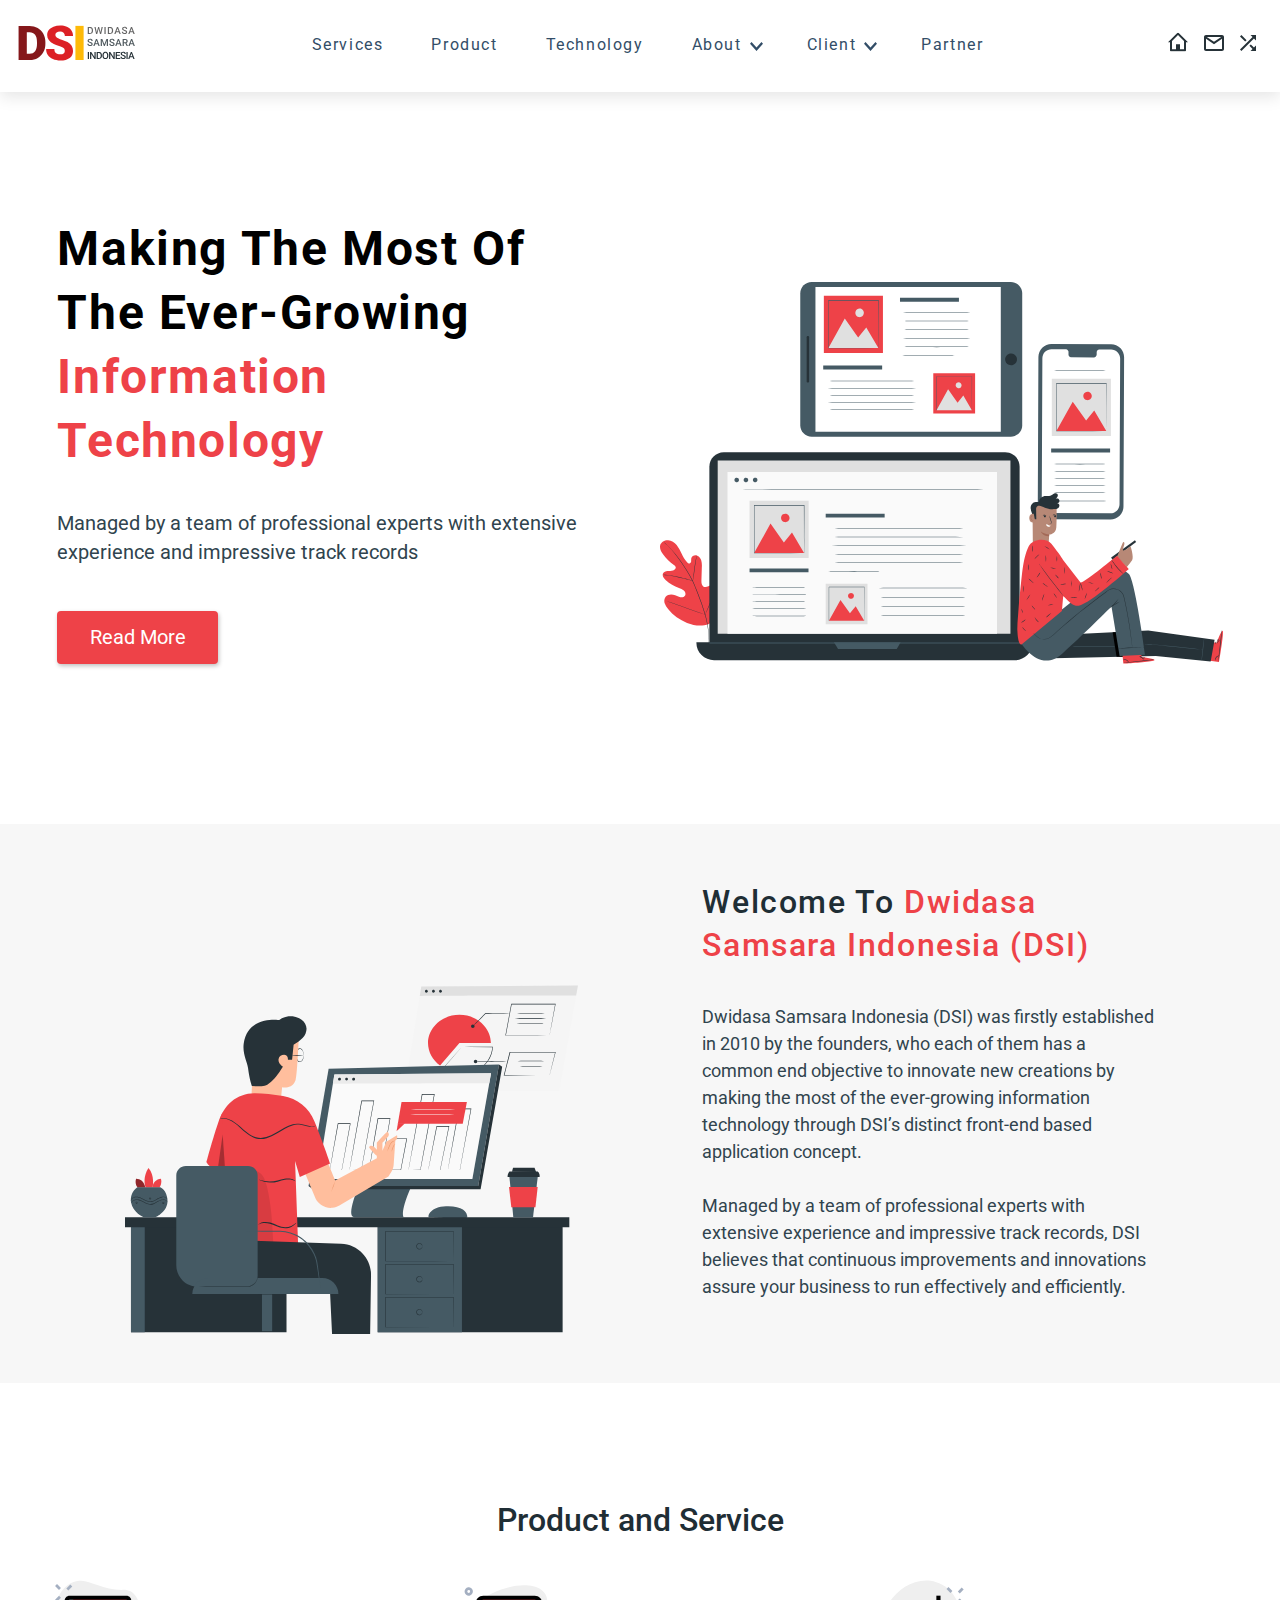
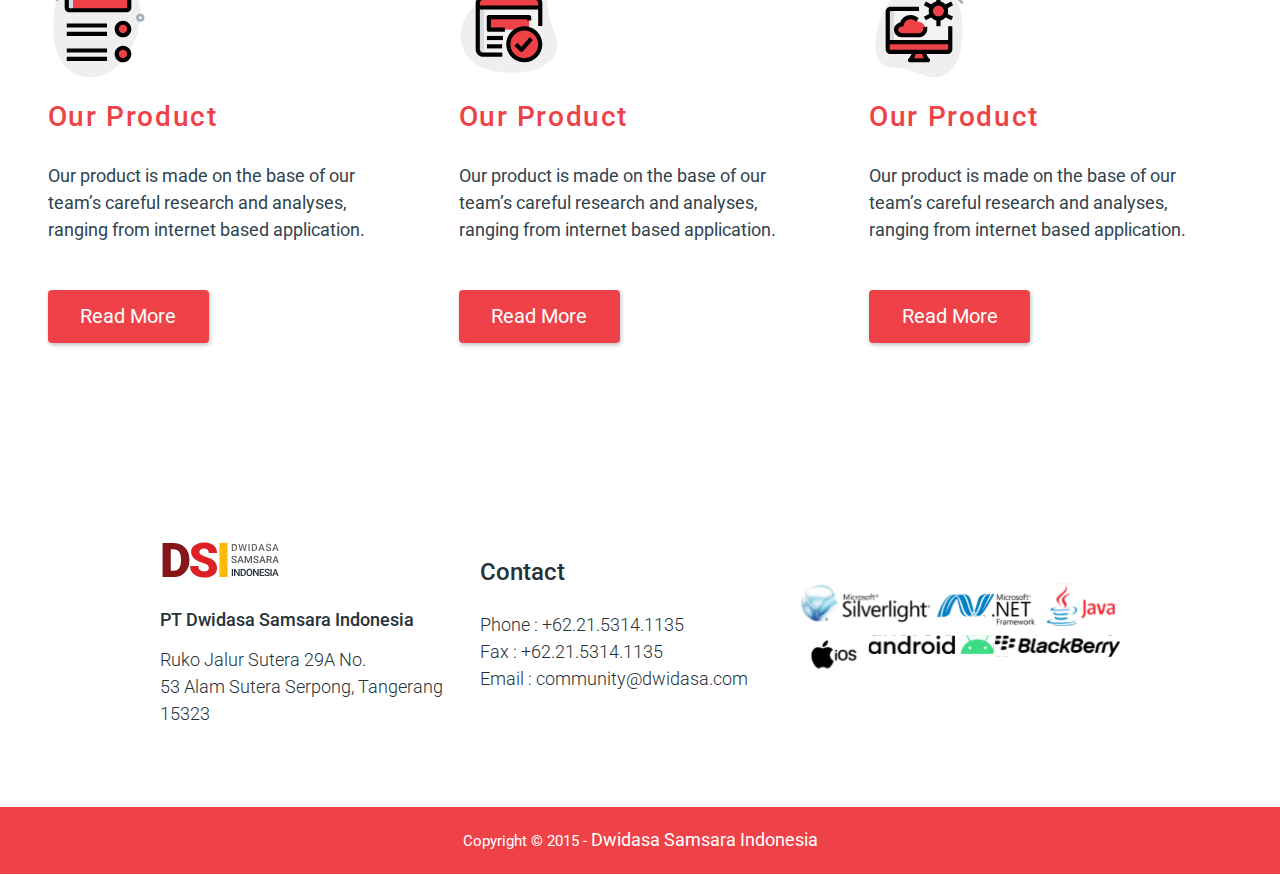
==== src/index.html @ 8c40b1e0 "looks like ready" ====
<!DOCTYPE html>
<html lang="en">

<head>
	<meta charset="UTF-8">
	<meta name="viewport" content="width=device-width, initial-scale=1.0">
	<title>Home</title>
	<link rel="preconnect" href="https://fonts.gstatic.com">
	<link href="https://fonts.googleapis.com/css2?family=Roboto:ital,wght@0,300;0,400;0,500;1,700&display=swap" rel="stylesheet">
	<link rel="stylesheet" href="https://cdnjs.cloudflare.com/ajax/libs/font-awesome/5.15.1/css/all.min.css" integrity="sha512-+4zCK9k+qNFUR5X+cKL9EIR+ZOhtIloNl9GIKS57V1MyNsYpYcUrUeQc9vNfzsWfV28IaLL3i96P9sdNyeRssA==" crossorigin="anonymous" />
	<link rel="stylesheet" href="style.css">
</head>

<body>
    <header>
        <nav class="navbar">
            <div class="nav-center">
                <div class="nav-header">
                    <!-- <img class="logo" src="../assets/img/logo.svg" alt="logo"> -->
                    <a title="Home Page" href="../src/index.html"><img class="logo" src="../assets/img/logo.svg" alt="logo"></a>
                    
                    <button class="nav-toggle">
                        <img class="hamburger" src="../assets/img/hamburger.svg" alt="hamburger">
                    </button>
                </div>
                <ul class="links">
                    <li><a href="/services">Services</a></li>
                    <li><a href="/product">Product</a></li>
                    <li><a href="/technology">Technology</a></li>
                    <li class="droppdown"><a href="./about.html">About</a>
                        <ul class="droppdown-content about">
                            <li><a href="#about_dsi">About DSI</a></li>
                            <li><a href="#future_perspective">Future Perspective</a></li>
                            <li><a href="#dsi_culture">DSI Culture</a></li>
                        </ul>
                        <svg class="m-hide" width="13" height="9" viewBox="0 0 13 9" xmlns="http://www.w3.org/2000/svg">
                            <path d="M0 1.71429L6.5 9L13 1.71429L11.4706 8.83195e-07L6.5 5.57143L1.52941 0L0 1.71429Z" />
                        </svg>
                    </li>
                    <li class="droppdown">
                        <a href="./client.html">Client</a>
                        <svg class="m-hide" width="13" height="9" viewBox="0 0 13 9" xmlns="http://www.w3.org/2000/svg">
                            <path d="M0 1.71429L6.5 9L13 1.71429L11.4706 8.83195e-07L6.5 5.57143L1.52941 0L0 1.71429Z" />
                        </svg>
                        <ul class="droppdown-content client">
                            <li><a href="./client.html/#client_lineup">Client Line-Up</a></li>
                            <li><a href="#testimonial">Testimonial</a></li>
                        </ul>
                    </li>
                    <li class="m-hide">
                        <a href="/partner">Partner</a>
                        
                    </li>
                </ul>
                <ul class="nav-icons">
                    <li title="Home">
                        <a href="./index.html">
                            <svg width="20" height="19" viewBox="0 0 20 19"  xmlns="http://www.w3.org/2000/svg">
                                <path fill-rule="evenodd" clip-rule="evenodd" d="M2 9.58579H0L9.29289 0.292893C9.68342 -0.0976315 10.3166 -0.0976306 10.7071 0.292894L20 9.58579H18V17.5858C18 18.1381 17.5523 18.5858 17 18.5858H3C2.44772 18.5858 2 18.1381 2 17.5858V9.58579ZM4 16.5858H8V11.5858H12V16.5858H16V8.41421L10 2.41421L4 8.41421V16.5858Z" />
                            </svg>
                        </a>
                    </li>
                    <li title="Contact">
                        <a href="#contact" >
                            <svg width="20" height="16" viewBox="0 0 20 16"  xmlns="http://www.w3.org/2000/svg">
                                <path fill-rule="evenodd" clip-rule="evenodd" d="M0 2C0 0.895431 0.895431 0 2 0H18C19.1046 0 20 0.895431 20 2V14C20 15.1046 19.1046 16 18 16H2C0.895431 16 0 15.1046 0 14V2ZM18 3.8685V14H2V3.86851L10 9.20184L18 3.8685ZM17.1972 2H2.80279L10 6.79814L17.1972 2Z" />
                            </svg>
                        </a>
                    </li>
                    <li title="Media">
                        <a href="./client.html">
                        <svg width="16" height="16" viewBox="0 0 16 16"  xmlns="http://www.w3.org/2000/svg">
                        <path fill-rule="evenodd" clip-rule="evenodd" d="M6.59 5.17L1.41 0L0 1.41L5.17 6.58L6.59 5.17ZM10.5 0L12.54 2.04L0 14.59L1.41 16L13.96 3.46L16 5.5V0H10.5ZM9.42 10.82L10.83 9.41L13.96 12.54L16 10.5V16H10.5L12.55 13.95L9.42 10.82Z" />
                        </svg>
                        </a>
                    </li>
                </ul>
            </div>
        </nav>
		<section class="header-content">
			<div class="part1">
				<h1>Making the most of the ever-growing
				<span>Information Technology</span></h1>
				<p>Managed by a team of professional experts with extensive experience and impressive track records</p>
				<a class="btn" href="">Read More</a>
			</div>
			<div class="part2">
				<img src="../assets/img/section1.svg" alt="">	
			</div>
		</section>
    </header>
	<main>
		<section class="main-content">
			<div class="part1">
				<img src="../assets/img/section2.svg" alt="">
			</div>
			<div class="part2">
				<h2>Welcome to <span>Dwidasa Samsara Indonesia (DSI)</span></h2>
				<p>Dwidasa Samsara Indonesia (DSI) was firstly established in 2010 by the founders, who each of them has a common end objective to innovate new creations by making the most of the ever-growing information technology through DSI’s distinct front-end based application concept. <br><br>

					Managed by a team of professional experts with extensive experience and impressive track records, DSI believes that continuous improvements and innovations assure your business to run effectively and efficiently.</p>
			</div>
		</section>
		<section class="cards-section">
			<p class="card-title">Product and Service</p>
			<div class="cards">
				<div class="card">
					<img src="../assets/img/card-icons/product.svg" alt="">
					<h3>Our Product</h3>
					<p>Our product is made on the base of our team’s careful research and analyses, ranging from internet based application.</p>
					<a href="">Read More</a>
				</div>
				<div class="card">
					<img src="../assets/img/card-icons/verified.svg" alt="">
					<h3>Our Product</h3>
					<p>Our product is made on the base of our team’s careful research and analyses, ranging from internet based application.</p>
					<a href="">Read More</a>
				</div>
				<div class="card">
					<img src="../assets/img/card-icons/cogwhell.svg" alt="">
					<h3>Our Product</h3>
					<p>Our product is made on the base of our team’s careful research and analyses, ranging from internet based application.</p>
					<a href="">Read More</a>
				</div>
			</div>
		</section>
	</main>
	<footer>
		<section id="contact" class="contact row">
            <div class="col-4 row first">
				<img  src="../assets/img/logo.svg" alt="logo">
				<address>
					<strong > PT Dwidasa Samsara Indonesia</strong>
					<a title="Go to Map" href="https://goo.gl/maps/SdCWaSRxnHMwLSVu9">Ruko Jalur Sutera 29A No. <br> 53 Alam Sutera Serpong, Tangerang 15323</a>
				</address>
            </div>
            <div class="col-4 second">
				<strong>Contact</strong>
                <address>
					<a title="Call" href="tel: +622153141135">Phone : +62.21.5314.1135</a>
					<a title="Send Fax" href="fax: +622153141135">Fax : +62.21.5314.1135</a>
					<a title="Send Mail" href="mailto: community@dwidasa.com">Email : community@dwidasa.com</a>
                </address>
            </div>
            <div class="col-4 third">
                <div>
                    <a title="Silverlight" href="https://www.microsoft.com/silverlight/"><img src="../assets/img/contact-icons/silver.svg" alt="Silverlight"></a>
					<a title=".Net" href="https://dotnet.microsoft.com/"><img src="../assets/img/contact-icons/net.svg" alt=".Net"></a>
					<a title="Java" href="https://www.java.com/en/"><img src="../assets/img/contact-icons/java.svg" alt="Java"></a>
                </div>
                <div>
					<a title="IOS" href="https://www.apple.com/ios/ios-14/"><img src="../assets/img/contact-icons/apple.svg" alt="IOS"></a>
					<a title="Android" href="https://www.android.com/"><img src="../assets/img/contact-icons/android.svg" alt="Android"></a>
					<a title="Blackberry" href="https://www.blackberry.com/us/en"><img src="../assets/img/contact-icons/blackberry.svg" alt="Blackberry"></a>
                </div>
            </div>
		</section>
		<section class="copyright">
            <p><small>Copyright &copy; 2015 -</small> Dwidasa Samsara Indonesia</p>
        </section>
	</footer>
	<script src="script.js"></script>
</body>

</html>
---- src/style.css ----
/* Variables */
/* dark shades of primary color*/
/* primary/main color */
/* lighter shades of primary color */
/* darkest grey - used for headings */
/* grey used for paragraphs */
*,
::after,
::before {
  padding: 0;
  margin: 0;
  box-sizing: border-box;
}

ul {
  list-style-type: none;
}

a {
  text-decoration: none;
}

h1,
h2,
h3,
h4 {
  margin-bottom: 0.75rem;
  font-family: "Roboto", sans-serif;
  line-height: 1.25;
  text-transform: capitalize;
  letter-spacing: 0.1rem;
}

h1 {
  font-size: 3rem;
}

h2 {
  font-size: 2rem;
}

h3 {
  font-size: 1.25rem;
}

h4 {
  font-size: 0.875rem;
}

p {
  margin-bottom: 1.25rem;
  color: #617d98;
}

@media (min-width: 800px) {
  h1 {
    font-size: 4rem;
  }

  h2 {
    font-size: 2.5rem;
  }

  h3 {
    font-size: 1.75rem;
  }

  h4 {
    font-size: 1rem;
  }

  body {
    font-size: 1rem;
  }

  h1,
h2,
h3,
h4 {
    line-height: 1;
  }
}
.section {
  padding: 5rem 0;
}

.section-center {
  width: 90vw;
  max-width: 1170px;
  margin: 0 auto;
}
@media (min-width: 992px) {
  .section-center {
    width: 95vw;
  }
}

img {
  max-width: 100%;
}

body {
  font-family: "Roboto", sans-serif;
}
body .row::after {
  content: "";
  clear: both;
  display: table;
}
body [class*=col-] {
  float: left;
}
body .col-1 {
  width: 8.33%;
}
body .col-2 {
  width: 16.66%;
}
body .col-3 {
  width: 25%;
}
body .col-4 {
  width: 33.33%;
}
body .col-5 {
  width: 41.66%;
}
body .col-6 {
  width: 50%;
}
body .col-7 {
  width: 58.33%;
}
body .col-8 {
  width: 66.66%;
}
body .col-9 {
  width: 75%;
}
body .col-10 {
  width: 83.33%;
}
body .col-11 {
  width: 91.66%;
}
body .col-12 {
  width: 100%;
}

header .header-content {
  padding-top: 125px;
  padding-bottom: 160px;
  display: flex;
  flex-wrap: wrap-reverse;
  justify-content: space-evenly;
}
@media (max-width: 800px) {
  header .header-content {
    padding-top: 54px;
    padding-bottom: 47px;
  }
}
@media (max-width: 800px) {
  header .header-content .part1 {
    text-align: center;
    display: grid;
    justify-content: center;
    align-items: center;
    justify-items: center;
  }
}
header .header-content .part1 h1 {
  font-style: normal;
  text-align: left;
  font-weight: bold;
  font-size: 48px;
  line-height: 64px;
  width: 545px;
}
header .header-content .part1 h1 span {
  color: #EE4248;
}
@media (max-width: 800px) {
  header .header-content .part1 h1 {
    font-weight: 500;
    font-size: 34px;
    line-height: 45px;
    text-align: center;
    width: 400px;
    padding-top: 30px;
  }
}
header .header-content .part1 p {
  width: 520px;
  font-style: normal;
  font-weight: normal;
  text-align: left;
  font-size: 20px;
  line-height: 29px;
  padding-top: 24px;
  padding-bottom: 24px;
  color: #30444E;
}
@media (max-width: 800px) {
  header .header-content .part1 p {
    text-align: center;
    width: 383px;
    padding: 16px 0;
  }
}
header .header-content .part1 a {
  display: flex;
  justify-content: center;
  align-items: center;
  width: 161px;
  height: 53px;
  font-family: Roboto;
  font-style: normal;
  font-weight: normal;
  text-align: center;
  font-size: 20px;
  line-height: 29px;
  color: #FFFFFF;
  background: #EE4248;
  box-shadow: 1px 2px 4px rgba(0, 0, 0, 0.25);
  border-radius: 4px;
  text-decoration: none;
}
header .header-content .part2 {
  width: 562.97px;
  height: 381.61px;
}
@media (max-width: 800px) {
  header .header-content .part2 {
    width: 349px;
    height: 236.57px;
  }
}

main.hide {
  display: none;
}
main .main-content {
  background-color: #F7F7F7;
  display: flex;
  flex-wrap: wrap;
  justify-content: space-evenly;
  align-items: center;
}
@media (max-width: 800px) {
  main .main-content {
    height: 867px;
  }
}
main .main-content .part1 {
  padding-top: 36px;
  width: 452.94px;
}
@media (max-width: 800px) {
  main .main-content .part1 {
    width: 349px;
    height: 340.54px;
  }
}
main .main-content .part2 {
  width: 452.94px;
}
main .main-content .part2 h2 {
  padding-top: 57px;
  padding-bottom: 24px;
  font-style: normal;
  font-weight: 500;
  font-size: 32px;
  line-height: 43px;
  color: #1F2E35;
}
main .main-content .part2 h2 span {
  color: #EE4248;
}
@media (max-width: 800px) {
  main .main-content .part2 h2 {
    text-align: center;
  }
}
main .main-content .part2 p {
  padding-bottom: 63px;
  font-style: normal;
  font-weight: normal;
  font-size: 18px;
  line-height: 27px;
  color: #30444E;
}
@media (max-width: 800px) {
  main .main-content .part2 p {
    margin: 0 25px;
  }
}
main .cards-section .card-title {
  padding-top: 116px;
  font-style: normal;
  font-weight: 500;
  font-size: 32px;
  line-height: 43px;
  text-align: center;
  color: #1F2E35;
  text-align: center;
}
@media (max-width: 800px) {
  main .cards-section .card-title {
    padding-top: 36px;
  }
}
main .cards-section .cards {
  display: flex;
  justify-content: space-evenly;
  padding-top: 17px;
  padding-bottom: 110px;
}
@media (max-width: 800px) {
  main .cards-section .cards {
    flex-wrap: wrap;
    padding-bottom: 12px;
  }
}
main .cards-section .cards .card {
  width: 363px;
}
@media (max-width: 800px) {
  main .cards-section .cards .card {
    display: grid;
    justify-items: center;
    align-items: center;
    text-align: center;
  }
}
main .cards-section .cards .card h3 {
  padding: 15px 0;
  color: #EE4248;
  font-style: normal;
  font-weight: 500;
  font-size: 28px;
  line-height: 37px;
}
main .cards-section .cards .card p {
  width: 319px;
  height: 108px;
  font-style: normal;
  font-weight: normal;
  font-size: 18px;
  line-height: 27px;
  color: #30444E;
}
main .cards-section .cards .card a {
  display: flex;
  justify-content: center;
  align-items: center;
  width: 161px;
  height: 53px;
  font-family: Roboto;
  font-style: normal;
  font-weight: normal;
  text-align: center;
  font-size: 20px;
  line-height: 29px;
  color: #FFFFFF;
  background: #EE4248;
  box-shadow: 1px 2px 4px rgba(0, 0, 0, 0.25);
  border-radius: 4px;
  text-decoration: none;
  margin-top: 15px;
}
@media (max-width: 800px) {
  main .cards-section .cards .card a {
    margin-bottom: 32px;
  }
}

*,
::after,
::before {
  padding: 0;
  margin: 0;
  box-sizing: border-box;
}

ul {
  list-style-type: none;
}

a {
  text-decoration: none;
}

h1,
h2,
h3,
h4 {
  margin-bottom: 0.75rem;
  font-family: "Roboto", sans-serif;
  line-height: 1.25;
  text-transform: capitalize;
  letter-spacing: 0.1rem;
}

h1 {
  font-size: 3rem;
}

h2 {
  font-size: 2rem;
}

h3 {
  font-size: 1.25rem;
}

h4 {
  font-size: 0.875rem;
}

p {
  margin-bottom: 1.25rem;
  color: #617d98;
}

@media (min-width: 800px) {
  h1 {
    font-size: 4rem;
  }

  h2 {
    font-size: 2.5rem;
  }

  h3 {
    font-size: 1.75rem;
  }

  h4 {
    font-size: 1rem;
  }

  body {
    font-size: 1rem;
  }

  h1,
h2,
h3,
h4 {
    line-height: 1;
  }
}
.section {
  padding: 5rem 0;
}

.section-center {
  width: 90vw;
  max-width: 1170px;
  margin: 0 auto;
}
@media (min-width: 992px) {
  .section-center {
    width: 95vw;
  }
}

img {
  max-width: 100%;
}

@media (max-width: 800px) {
  body .container {
    margin: 0 auto;
  }
}
body main .row::after {
  content: "";
  clear: both;
  display: table;
}
body main [class*=col-] {
  float: left;
}
body main .col-1 {
  width: 8.33%;
}
body main .col-2 {
  width: 16.66%;
}
body main .col-3 {
  width: 25%;
}
body main .col-4 {
  width: 33.33%;
}
body main .col-5 {
  width: 41.66%;
}
body main .col-6 {
  width: 50%;
}
body main .col-7 {
  width: 58.33%;
}
body main .col-8 {
  width: 66.66%;
}
body main .col-9 {
  width: 75%;
}
body main .col-10 {
  width: 83.33%;
}
body main .col-11 {
  width: 91.66%;
}
body main .col-12 {
  width: 100%;
}
body main .about-header {
  background-color: rgba(242, 242, 242, 0.65);
  padding: 80px 160px;
  display: flex;
  justify-content: center;
  align-items: center;
  flex-wrap: wrap;
}
body main .about-header .first {
  margin: 82px 0;
}
body main .about-header .first p {
  font-style: normal;
  font-weight: normal;
  font-size: 48px;
  line-height: 68px;
  color: #30444E;
  text-align: left;
}
@media (max-width: 800px) {
  body main .about-header .first p {
    margin: 0 !important;
    padding: 0 !important;
    text-align: center;
    font-size: 32px;
    line-height: 43px;
  }
}
@media (max-width: 800px) {
  body main .about-header .first {
    margin: 0 !important;
    padding: 0 !important;
    width: 100%;
  }
}
body main .about-header .second {
  padding: 93px 0;
}
body main .about-header .second img {
  width: 419px;
  height: 182px;
}
@media (max-width: 800px) {
  body main .about-header .second img {
    width: 235px;
    height: 103px;
  }
}
@media (max-width: 800px) {
  body main .about-header .second {
    margin: 0 !important;
    padding: 0 !important;
    width: 100%;
  }
}
@media (max-width: 800px) {
  body main .about-header {
    margin: 0;
    padding: 28px 32px;
    width: 100%;
  }
}
body main .about-text {
  padding: 80px 160px;
}
body main .about-text h2 {
  font-weight: 500;
  font-size: 32px;
  line-height: 45px;
  color: #263238;
}
body main .about-text h2::after {
  content: url(../assets/img/zig-line-red.svg);
  display: block;
  margin-top: -10px;
}
@media (max-width: 800px) {
  body main .about-text h2 {
    margin: 0;
    padding: 20px 0;
    width: 100%;
  }
}
body main .about-text p {
  font-style: normal;
  font-weight: 500;
  font-size: 18px;
  line-height: 25px;
  text-align: justify;
  padding: 58px 0;
  color: #263238;
}
body main .about-text p strong {
  color: #EE4248;
}
@media (max-width: 800px) {
  body main .about-text p {
    margin: 0 !important;
    padding: 0 !important;
    width: 100%;
  }
}
@media (max-width: 800px) {
  body main .about-text {
    margin: 0;
    padding: 28px 32px;
    width: 100%;
  }
}
body main .about-future {
  background-color: rgba(242, 242, 242, 0.65);
  padding: 80px 160px;
  display: grid;
  grid-template-columns: 1fr 1fr;
  grid-template-rows: 0.3fr 1fr;
}
body main .about-future h3 {
  padding-left: 50px;
  font-style: normal;
  font-weight: 500;
  font-size: 32px;
  line-height: 57px;
  letter-spacing: 0.2px;
  text-transform: capitalize;
  color: #263238;
  cursor: context-menu;
}
body main .about-future h3::after {
  content: url(../assets/img/zig-line-red.svg);
  display: block;
  margin-top: -25px;
}
@media (max-width: 800px) {
  body main .about-future h3 {
    grid-column: 1/3;
    grid-row: 1/2;
    padding: 20px 0;
  }
}
body main .about-future .video {
  grid-column: 1/2;
  grid-row: 1/3;
}
body main .about-future .video iframe {
  width: 100%;
  height: 442px;
}
@media (max-width: 800px) {
  body main .about-future .video iframe {
    height: 256px;
  }
}
body main .about-future .content {
  padding-left: 50px;
}
body main .about-future .content img {
  margin-right: 20px;
}
body main .about-future .content strong {
  font-style: normal;
  font-weight: 500;
  font-size: 24px;
  line-height: 24px;
  letter-spacing: 0.1px;
  color: #263238;
  display: block;
  margin-bottom: 16px;
}
body main .about-future .content p {
  font-style: normal;
  font-weight: normal;
  font-size: 18px;
  line-height: 24px;
  letter-spacing: 0.2px;
  color: #263238;
}
@media (max-width: 800px) {
  body main .about-future .content {
    padding: 34px 0;
  }
}
@media (max-width: 800px) {
  body main .about-future {
    display: flex;
    flex-direction: column;
    margin: 0;
    padding: 28px 32px;
    width: 100%;
  }
  body main .about-future .col-6 {
    margin: 0;
    width: 100%;
    padding-left: 0;
  }
}
body main .about-culture {
  background-color: #EE4248;
  padding: 80px 160px;
  display: grid;
  grid-template-columns: 1fr 1fr;
  grid-column-gap: 20px;
}
body main .about-culture .content {
  grid-column: 1/2;
}
body main .about-culture .content p {
  padding-right: 100px;
  font-style: normal;
  font-weight: normal;
  font-size: 18px;
  line-height: 25px;
  text-align: justify;
  color: #FFFFFF;
}
@media (max-width: 800px) {
  body main .about-culture .content p {
    margin: 0;
    padding: 0;
    width: 100%;
  }
}
body main .about-culture .content h4 {
  font-style: normal;
  font-weight: 500;
  font-size: 32px;
  line-height: 45px;
  color: #FFFFFF;
}
body main .about-culture .content h4::after {
  content: url(../assets/img/zig-line-black.svg);
  display: block;
  margin-top: -10px;
}
@media (max-width: 800px) {
  body main .about-culture .content h4 {
    padding: 0;
    width: 100%;
  }
}
@media (max-width: 800px) {
  body main .about-culture .content {
    margin: 0;
    width: 100%;
  }
}
body main .about-culture .video {
  grid-column: 2/3;
  grid-row: 1/3;
}
body main .about-culture .video iframe {
  width: 100%;
  height: 442px;
}
@media (max-width: 800px) {
  body main .about-culture .video iframe {
    height: 256px;
    width: 347px;
    margin-top: 3rem;
  }
}
@media (max-width: 800px) {
  body main .about-culture {
    display: flex;
    flex-wrap: wrap;
    margin: 0;
    padding: 28px 32px;
    width: 100%;
  }
}
body main .address-title {
  font-style: normal;
  font-weight: 500;
  font-size: 32px;
  line-height: 45px;
  color: #263238;
  text-align: center;
  padding: 50px 0;
}
body main .address-title::after {
  content: url(../assets/img/zig-line-red.svg);
  display: block;
  margin-top: -10px;
}
@media (max-width: 800px) {
  body main .address-title {
    padding: 34px 0;
  }
}
body main .address-map {
  padding: 80px 160px;
}
body main .address-map iframe {
  width: 100%;
  height: 442px;
}
@media (max-width: 800px) {
  body main .address-map iframe {
    height: 256px;
    width: 347px;
  }
}
body main .address-map .card-section {
  padding: 0 64px;
}
body main .address-map .card-section .card {
  padding-bottom: 42px;
  display: flex;
}
body main .address-map .card-section .card .text {
  transition: all 0.3s linear;
  padding-left: 37px;
}
body main .address-map .card-section .card .text strong {
  display: block;
  font-style: normal;
  font-weight: 500;
  font-size: 24px;
  line-height: 46px;
  color: #1F2E35;
}
body main .address-map .card-section .card .text p {
  font-style: normal;
  font-weight: normal;
  font-size: 18px;
  line-height: 30px;
  color: #30444E;
  width: 354px;
}
body main .address-map .card-section .card .text p:hover {
  color: #EE4248;
}
@media (max-width: 800px) {
  body main .address-map .card-section .card .text p {
    max-width: 255px;
  }
}
body main .address-map .card-section .card .text:hover strong {
  color: black;
}
body main .address-map .card-section .card .text:hover p {
  color: #EE4248;
}
@media (max-width: 800px) {
  body main .address-map .card-section .card {
    padding: 20px 0;
  }
}
@media (max-width: 800px) {
  body main .address-map .card-section {
    padding: 0;
  }
}
@media (max-width: 800px) {
  body main .address-map {
    margin: 0;
    padding: 28px 32px;
    width: 100%;
  }
  body main .address-map .col-6 {
    width: 100%;
  }
}

header .header-bg-image {
  background: url(../assets/img/client-icons/client-bg.svg);
  height: 405px;
  width: 100%;
  border-bottom: 17px solid #EE4248;
  background-origin: border-box;
  background-size: contain;
  background-repeat: no-repeat;
}
@media (max-width: 800px) {
  header .header-bg-image {
    background: url(../assets/img/client-icons/client-bg-m.svg);
    height: 380px;
    width: 100%;
    background-repeat: no-repeat;
    background-origin: border-box;
  }
}

main.hide {
  display: none;
}
main h1.client-h1 {
  font-weight: 500;
  font-size: 36px;
  line-height: 51px;
  color: #263238;
  text-align: center;
  padding-top: 50px;
  padding-bottom: 57px;
  position: relative;
}
main h1.client-h1::after {
  content: url(../assets/img/zig-line-red.svg);
  display: block;
  margin-top: -10px;
}
main .bank {
  display: grid;
  grid-template-columns: 1fr 1fr;
  justify-content: center;
  align-items: center;
  padding: 0 160px;
}
@media (max-width: 800px) {
  main .bank img {
    margin-top: 50px;
    width: 332px;
  }
}
main .bank .content strong {
  display: block;
  font-style: normal;
  font-weight: 500;
  font-size: 32px;
  line-height: 45px;
  color: #263238;
  margin-top: 23px;
  margin-bottom: 16px;
}
main .bank .content p {
  font-weight: 500;
  font-size: 20px;
  line-height: 32px;
  font-style: normal;
}
main .bank .content p b {
  color: #EE4248;
}
@media (max-width: 800px) {
  main .bank .content p {
    padding-bottom: 50px;
  }
}
main .bank.first, main .bank.third {
  background-color: #F7F7F7;
}
@media (max-width: 800px) {
  main .bank {
    display: flex;
    flex-direction: column;
    padding: 0 30px;
  }
}
main .slider {
  padding-bottom: 36px;
}
main .slider h2 {
  position: relative;
  font-style: normal;
  font-weight: 500;
  font-size: 36px;
  line-height: 51px;
  color: #263238;
  text-align: center;
  padding: 50px 0;
}
main .slider h2::after {
  content: url(../assets/img/zig-line-red.svg);
  position: absolute;
  top: 50%;
  left: 50%;
  transform: translate(-50%);
}
main .slider .slide-elements {
  height: 350px;
  display: grid;
  grid-template-columns: 1fr 2fr 3fr 1fr;
  grid-template-rows: 1fr;
  justify-content: center;
  align-items: center;
  justify-items: center;
  justify-self: center;
  border: 2px white solid;
}
@media (max-width: 800px) {
  main .slider .slide-elements {
    display: grid;
    grid-template-columns: 1fr 5fr 1fr;
    grid-template-rows: 1fr 1fr;
    height: 648px;
  }
}
main .slider .slide-elements .prev-btn {
  grid-column: 1/2;
  grid-row: 1/2;
  transition: all 0.3s linear;
}
main .slider .slide-elements .prev-btn:hover {
  transform: scale(2);
}
@media (max-width: 800px) {
  main .slider .slide-elements .prev-btn:hover {
    transform: unset;
  }
}
@media (max-width: 800px) {
  main .slider .slide-elements .prev-btn {
    grid-column: 1/2;
    grid-row: 1/2;
  }
}
main .slider .slide-elements .next-btn {
  grid-column: 4/5;
  grid-row: 1/2;
  transition: all 0.3s linear;
}
main .slider .slide-elements .next-btn:hover {
  transform: scale(2);
}
@media (max-width: 800px) {
  main .slider .slide-elements .next-btn:hover {
    transform: unset;
  }
}
@media (max-width: 800px) {
  main .slider .slide-elements .next-btn {
    grid-column: 3/4;
    grid-row: 1/2;
  }
}
main .slider .slide-elements .image-box {
  grid-column: 2/3;
  grid-row: 1/2;
  padding-top: 20px;
}
main .slider .slide-elements .image-box .image {
  height: 278px;
  width: 342px;
  border: 2px solid white;
  border-radius: 40px 0px;
  overflow: hidden;
  box-sizing: border-box;
  margin-bottom: 20px;
  display: none;
  transition: all 0.3s linear;
}
main .slider .slide-elements .image-box .image.active {
  display: inherit;
}
main .slider .slide-elements .image-box .image.active img {
  height: 100%;
  width: 100%;
}
@media (max-width: 800px) {
  main .slider .slide-elements .image-box .image {
    height: 218px;
    width: 313px;
    margin-top: 10px;
  }
}
@media (max-width: 800px) {
  main .slider .slide-elements .image-box {
    grid-column: 2/3;
    grid-row: 1/2;
  }
}
main .slider .slide-elements .text-content {
  grid-column: 3/4;
  grid-row: 1/2;
}
main .slider .slide-elements .text-content .text {
  display: none;
}
main .slider .slide-elements .text-content .text.active {
  display: inherit;
}
main .slider .slide-elements .text-content .text p {
  font-style: normal;
  font-weight: normal;
  font-size: 24px;
  line-height: 36px;
  letter-spacing: 0.2px;
  color: #373F41;
  text-align: left;
}
main .slider .slide-elements .text-content .text p:before {
  content: url(../assets/img/client-icons/quote.svg);
  display: block;
  margin-bottom: 30px;
}
@media (max-width: 800px) {
  main .slider .slide-elements .text-content .text p {
    font-size: 20px;
  }
}
main .slider .slide-elements .text-content .text span {
  font-style: normal;
  font-weight: normal;
  font-size: 16px;
  line-height: 22px;
  letter-spacing: 0.1px;
  color: #30444E;
}
@media (max-width: 800px) {
  main .slider .slide-elements .text-content {
    grid-column: 2/3;
    grid-row: 2/3;
    height: 300px;
  }
}

footer .contact {
  padding: 80px 160px;
}
footer .contact .first img {
  height: 56px;
  width: 119px;
}
footer .contact .first strong {
  display: block;
  padding: 16px 0;
  font-style: normal;
  font-weight: 500;
  font-size: 18px;
  line-height: 21px;
  color: #263238;
}
footer .contact .first address a {
  font-style: normal;
  font-weight: 300;
  font-size: 18px;
  line-height: 27px;
  color: #263238;
}
footer .contact .first address a:hover {
  color: #DC2025;
}
footer .contact .second strong {
  display: block;
  font-style: normal;
  font-weight: 500;
  font-size: 24px;
  line-height: 28px;
  color: #263238;
  padding: 25px 0;
}
footer .contact .second address a {
  display: block;
  text-decoration: none;
  font-style: normal;
  font-weight: 300;
  font-size: 18px;
  line-height: 27px;
  color: #263238;
}
footer .contact .second address a:hover {
  color: #DC2025;
}
footer .contact .third {
  padding-top: 50px;
}
footer .contact .third div {
  display: flex;
}
@media (max-width: 800px) {
  footer .contact {
    margin: 0;
    padding: 28px 32px;
    width: 100%;
  }
  footer .contact .col-4 {
    width: 100%;
  }
}
footer .copyright {
  margin-bottom: -19px;
}
footer .copyright p {
  background-color: #EE4248;
  font-style: normal;
  font-weight: normal;
  font-size: 18px;
  line-height: 21px;
  color: #FFFFFF;
  padding: 22px 0;
  text-align: center;
}
@media (max-width: 800px) {
  footer .copyright {
    margin-bottom: -20px;
  }
}

.navbar {
  background-color: #fff;
  box-shadow: 0 5px 15px rgba(0, 0, 0, 0.1);
}
.navbar .nav-center {
  display: flex;
  align-items: center;
  justify-content: space-between;
  max-width: 1298px;
  padding: 1rem;
  margin: 0 auto;
}
@media (max-width: 800px) {
  .navbar .nav-center {
    max-width: 100%;
    display: block;
    padding: 0;
  }
}
@media (max-width: 800px) {
  .navbar .nav-header {
    display: flex;
    align-items: center;
    justify-content: space-between;
    padding: 1rem;
    box-shadow: 0 5px 15px rgba(0, 0, 0, 0.1);
  }
}
.navbar .nav-header .logo {
  height: 56px;
  width: 119px;
}
.navbar .nav-header .nav-toggle {
  display: none;
  width: 30px;
  height: 30px;
  background-color: transparent;
  border-color: transparent;
  transition: all 0.3s linear;
  cursor: pointer;
}
@media (max-width: 800px) {
  .navbar .nav-header .nav-toggle {
    display: block;
  }
}
.navbar .links {
  display: flex;
  justify-content: center;
  align-items: center;
  transition: all 0.3s linear;
}
.navbar .links.show-links {
  height: 100%;
}
@media (max-width: 800px) {
  .navbar .links {
    display: block;
    overflow: hidden;
    height: 0;
  }
}
.navbar .links li {
  display: flex;
  justify-content: center;
  align-items: center;
}
.navbar .links li svg {
  fill: #324d67;
}
.navbar .links li:hover svg {
  fill: #85171A;
  transition: all 0.3s linear;
  transform: rotate(360deg);
}
@media (max-width: 800px) {
  .navbar .links li {
    margin: 39px 0;
  }
}
.navbar .links li.droppdown {
  position: relative;
  margin-right: 20px;
}
.navbar .links li.droppdown .droppdown-content {
  width: 200px;
  transform: scaleY(0);
  transform-origin: top;
  transition: 0.5s;
  transition-delay: 0.5s;
  background-color: white;
  position: absolute;
  list-style: none;
  padding: 1rem;
  margin: 0 10px;
  top: 60px;
  text-align: center;
  font-size: 0.2rem;
}
.navbar .links li.droppdown .droppdown-content li {
  padding: 10px;
}
.navbar .links li.droppdown .droppdown-content li:hover {
  background-color: #f4f5f8;
  color: #DC2025;
}
.navbar .links li.droppdown:hover .droppdown-content {
  transform: scale(1);
}
@media (max-width: 800px) {
  .navbar .links li.droppdown:hover .droppdown-content {
    transform: scale(0);
  }
}
.navbar .links li.droppdown a {
  margin-right: 8px;
}
@media (max-width: 800px) {
  .navbar .links .m-hide {
    display: none;
  }
}
.navbar .links a {
  display: block;
  margin: 0 1.5rem 3px;
  padding: 0.5 1rem;
  color: #324d67;
  font-size: 1rem;
  text-transform: capitalize;
  letter-spacing: 0.1rem;
  transition: all 0.3s linear;
}
.navbar .links a:hover {
  color: #DC2025;
}
.navbar .nav-icons {
  display: flex;
}
.navbar .nav-icons li:first-child {
  transform: translateY(-10%);
}
@media (max-width: 800px) {
  .navbar .nav-icons li:first-child {
    transform: none;
  }
}
@media (max-width: 800px) {
  .navbar .nav-icons {
    display: flex;
    overflow: hidden;
    height: 0;
  }
  .navbar .nav-icons.show-nav-icons {
    height: 134px;
    align-items: flex-end;
    justify-content: flex-start;
    padding-bottom: 30px;
  }
  .navbar .nav-icons li {
    display: block;
    padding: 0;
    margin-left: 10px;
  }
}
.navbar .nav-icons a {
  margin: 0 0.5rem;
  transition: all 0.3s linear;
}
.navbar .nav-icons a svg {
  fill: #263238;
}
.navbar .nav-icons a svg:hover {
  fill: #FEBA08;
  transform: scale(1.2);
}

/*# sourceMappingURL=style.css.map */
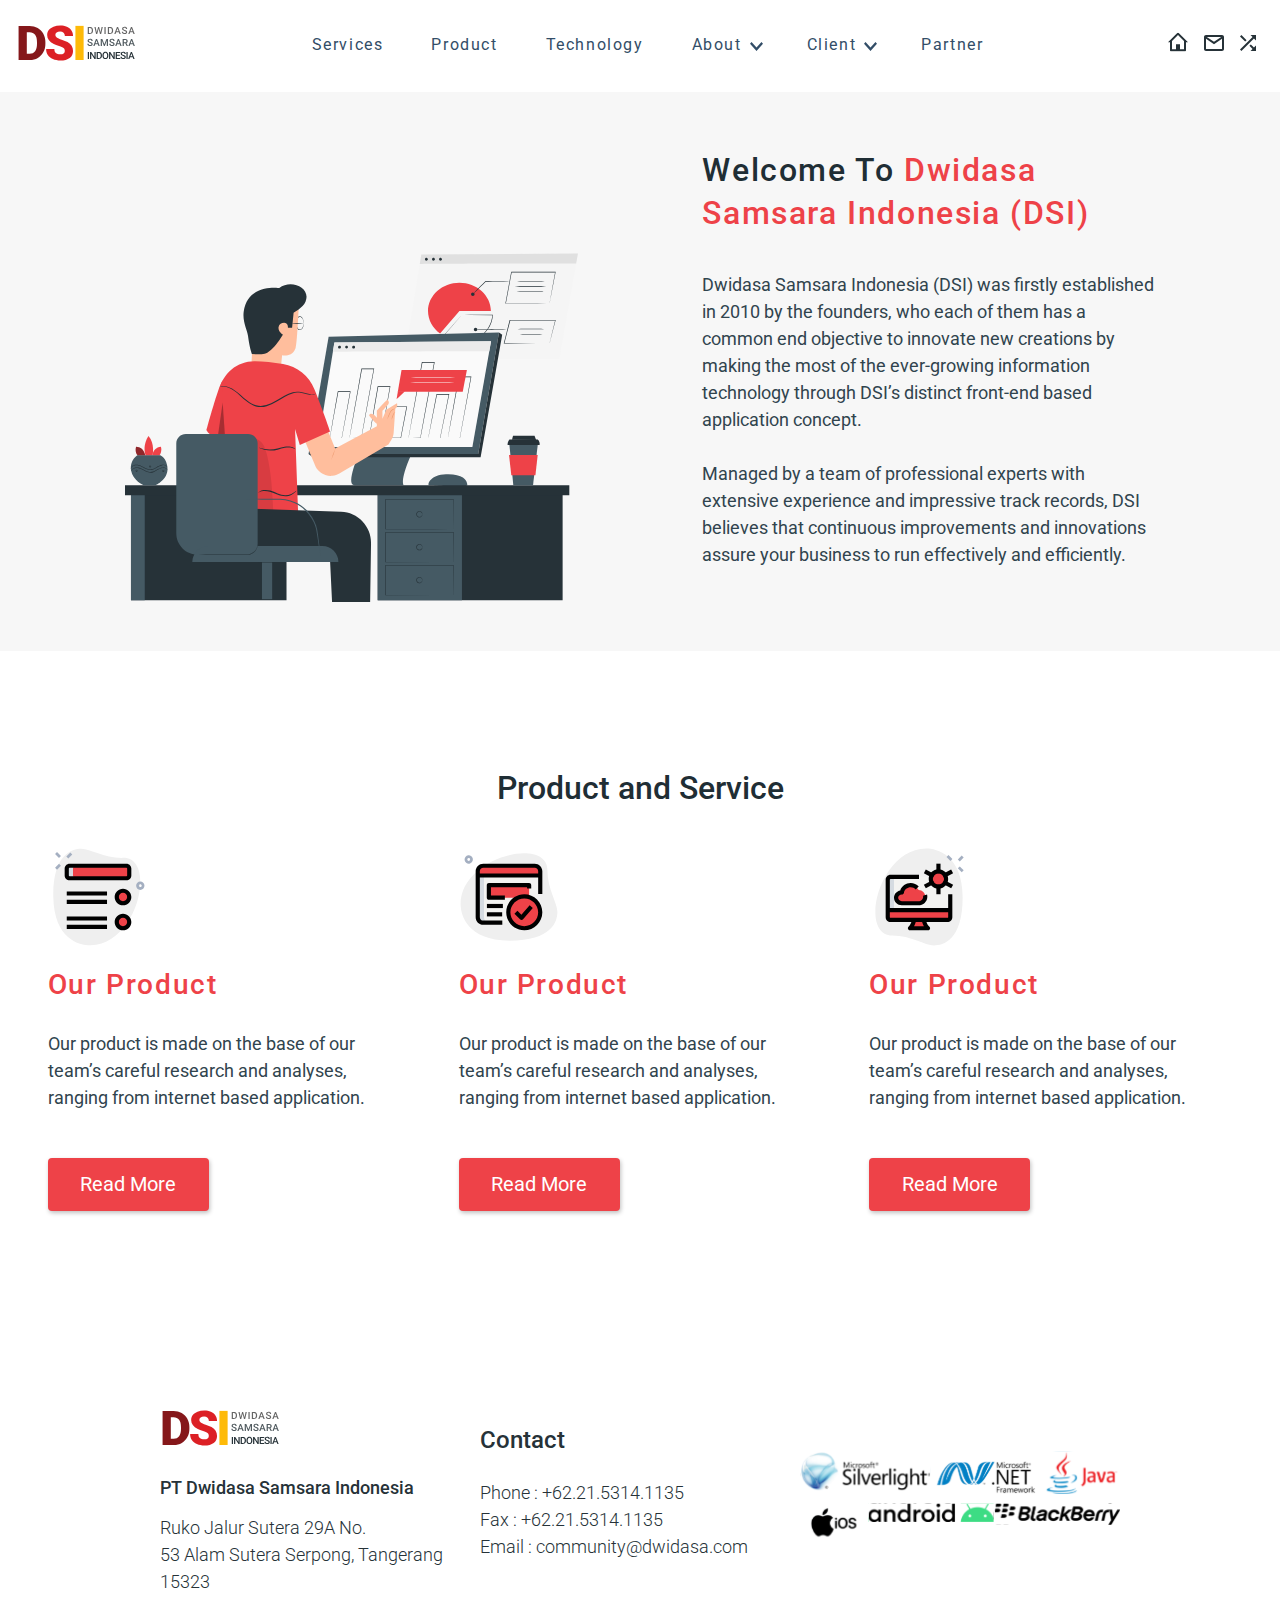
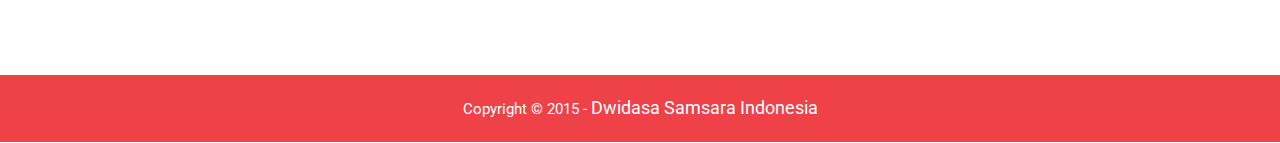
==== commit 31afbe31: "Prevented scroll when opened hamburger menu" ====
--- a/src/index.html
+++ b/src/index.html
@@ -77,7 +77,7 @@
                 </ul>
             </div>
         </nav>
-		<section class="header-content">
+		<section class="header-content hide">
 			<div class="part1">
 				<h1>Making the most of the ever-growing
 				<span>Information Technology</span></h1>
--- a/src/style.css
+++ b/src/style.css
@@ -154,6 +154,9 @@
   flex-wrap: wrap-reverse;
   justify-content: space-evenly;
 }
+header .header-content.hide {
+  display: none;
+}
 @media (max-width: 800px) {
   header .header-content {
     padding-top: 54px;
@@ -238,7 +241,7 @@
 }
 
 main.hide {
-  display: none;
+  height: 0;
 }
 main .main-content {
   background-color: #F7F7F7;
@@ -375,151 +378,54 @@
   }
 }
 
-*,
-::after,
-::before {
-  padding: 0;
-  margin: 0;
-  box-sizing: border-box;
-}
-
-ul {
-  list-style-type: none;
-}
-
-a {
-  text-decoration: none;
-}
-
-h1,
-h2,
-h3,
-h4 {
-  margin-bottom: 0.75rem;
-  font-family: "Roboto", sans-serif;
-  line-height: 1.25;
-  text-transform: capitalize;
-  letter-spacing: 0.1rem;
-}
-
-h1 {
-  font-size: 3rem;
-}
-
-h2 {
-  font-size: 2rem;
-}
-
-h3 {
-  font-size: 1.25rem;
-}
-
-h4 {
-  font-size: 0.875rem;
-}
-
-p {
-  margin-bottom: 1.25rem;
-  color: #617d98;
-}
-
-@media (min-width: 800px) {
-  h1 {
-    font-size: 4rem;
-  }
-
-  h2 {
-    font-size: 2.5rem;
-  }
-
-  h3 {
-    font-size: 1.75rem;
-  }
-
-  h4 {
-    font-size: 1rem;
-  }
-
-  body {
-    font-size: 1rem;
-  }
-
-  h1,
-h2,
-h3,
-h4 {
-    line-height: 1;
-  }
-}
-.section {
-  padding: 5rem 0;
-}
-
-.section-center {
-  width: 90vw;
-  max-width: 1170px;
-  margin: 0 auto;
-}
-@media (min-width: 992px) {
-  .section-center {
-    width: 95vw;
-  }
-}
-
-img {
-  max-width: 100%;
-}
-
-@media (max-width: 800px) {
-  body .container {
-    margin: 0 auto;
-  }
-}
-body main .row::after {
+main.hide {
+  display: none;
+}
+main .row::after {
   content: "";
   clear: both;
   display: table;
 }
-body main [class*=col-] {
+main [class*=col-] {
   float: left;
 }
-body main .col-1 {
+main .col-1 {
   width: 8.33%;
 }
-body main .col-2 {
+main .col-2 {
   width: 16.66%;
 }
-body main .col-3 {
+main .col-3 {
   width: 25%;
 }
-body main .col-4 {
+main .col-4 {
   width: 33.33%;
 }
-body main .col-5 {
+main .col-5 {
   width: 41.66%;
 }
-body main .col-6 {
+main .col-6 {
   width: 50%;
 }
-body main .col-7 {
+main .col-7 {
   width: 58.33%;
 }
-body main .col-8 {
+main .col-8 {
   width: 66.66%;
 }
-body main .col-9 {
+main .col-9 {
   width: 75%;
 }
-body main .col-10 {
+main .col-10 {
   width: 83.33%;
 }
-body main .col-11 {
+main .col-11 {
   width: 91.66%;
 }
-body main .col-12 {
+main .col-12 {
   width: 100%;
 }
-body main .about-header {
+main .about-header {
   background-color: rgba(242, 242, 242, 0.65);
   padding: 80px 160px;
   display: flex;
@@ -527,10 +433,10 @@
   align-items: center;
   flex-wrap: wrap;
 }
-body main .about-header .first {
+main .about-header .first {
   margin: 82px 0;
 }
-body main .about-header .first p {
+main .about-header .first p {
   font-style: normal;
   font-weight: normal;
   font-size: 48px;
@@ -539,7 +445,7 @@
   text-align: left;
 }
 @media (max-width: 800px) {
-  body main .about-header .first p {
+  main .about-header .first p {
     margin: 0 !important;
     padding: 0 !important;
     text-align: center;
@@ -548,61 +454,61 @@
   }
 }
 @media (max-width: 800px) {
-  body main .about-header .first {
+  main .about-header .first {
     margin: 0 !important;
     padding: 0 !important;
     width: 100%;
   }
 }
-body main .about-header .second {
+main .about-header .second {
   padding: 93px 0;
 }
-body main .about-header .second img {
+main .about-header .second img {
   width: 419px;
   height: 182px;
 }
 @media (max-width: 800px) {
-  body main .about-header .second img {
+  main .about-header .second img {
     width: 235px;
     height: 103px;
   }
 }
 @media (max-width: 800px) {
-  body main .about-header .second {
+  main .about-header .second {
     margin: 0 !important;
     padding: 0 !important;
     width: 100%;
   }
 }
 @media (max-width: 800px) {
-  body main .about-header {
+  main .about-header {
     margin: 0;
     padding: 28px 32px;
     width: 100%;
   }
 }
-body main .about-text {
+main .about-text {
   padding: 80px 160px;
 }
-body main .about-text h2 {
+main .about-text h2 {
   font-weight: 500;
   font-size: 32px;
   line-height: 45px;
   color: #263238;
 }
-body main .about-text h2::after {
+main .about-text h2::after {
   content: url(../assets/img/zig-line-red.svg);
   display: block;
   margin-top: -10px;
 }
 @media (max-width: 800px) {
-  body main .about-text h2 {
+  main .about-text h2 {
     margin: 0;
     padding: 20px 0;
     width: 100%;
   }
 }
-body main .about-text p {
+main .about-text p {
   font-style: normal;
   font-weight: 500;
   font-size: 18px;
@@ -611,31 +517,31 @@
   padding: 58px 0;
   color: #263238;
 }
-body main .about-text p strong {
+main .about-text p strong {
   color: #EE4248;
 }
 @media (max-width: 800px) {
-  body main .about-text p {
+  main .about-text p {
     margin: 0 !important;
     padding: 0 !important;
     width: 100%;
   }
 }
 @media (max-width: 800px) {
-  body main .about-text {
+  main .about-text {
     margin: 0;
     padding: 28px 32px;
     width: 100%;
   }
 }
-body main .about-future {
+main .about-future {
   background-color: rgba(242, 242, 242, 0.65);
   padding: 80px 160px;
   display: grid;
   grid-template-columns: 1fr 1fr;
   grid-template-rows: 0.3fr 1fr;
 }
-body main .about-future h3 {
+main .about-future h3 {
   padding-left: 50px;
   font-style: normal;
   font-weight: 500;
@@ -646,38 +552,38 @@
   color: #263238;
   cursor: context-menu;
 }
-body main .about-future h3::after {
+main .about-future h3::after {
   content: url(../assets/img/zig-line-red.svg);
   display: block;
   margin-top: -25px;
 }
 @media (max-width: 800px) {
-  body main .about-future h3 {
+  main .about-future h3 {
     grid-column: 1/3;
     grid-row: 1/2;
     padding: 20px 0;
   }
 }
-body main .about-future .video {
+main .about-future .video {
   grid-column: 1/2;
   grid-row: 1/3;
 }
-body main .about-future .video iframe {
+main .about-future .video iframe {
   width: 100%;
   height: 442px;
 }
 @media (max-width: 800px) {
-  body main .about-future .video iframe {
+  main .about-future .video iframe {
     height: 256px;
   }
 }
-body main .about-future .content {
+main .about-future .content {
   padding-left: 50px;
 }
-body main .about-future .content img {
+main .about-future .content img {
   margin-right: 20px;
 }
-body main .about-future .content strong {
+main .about-future .content strong {
   font-style: normal;
   font-weight: 500;
   font-size: 24px;
@@ -687,7 +593,7 @@
   display: block;
   margin-bottom: 16px;
 }
-body main .about-future .content p {
+main .about-future .content p {
   font-style: normal;
   font-weight: normal;
   font-size: 18px;
@@ -696,35 +602,35 @@
   color: #263238;
 }
 @media (max-width: 800px) {
-  body main .about-future .content {
+  main .about-future .content {
     padding: 34px 0;
   }
 }
 @media (max-width: 800px) {
-  body main .about-future {
+  main .about-future {
     display: flex;
     flex-direction: column;
     margin: 0;
     padding: 28px 32px;
     width: 100%;
   }
-  body main .about-future .col-6 {
+  main .about-future .col-6 {
     margin: 0;
     width: 100%;
     padding-left: 0;
   }
 }
-body main .about-culture {
+main .about-culture {
   background-color: #EE4248;
   padding: 80px 160px;
   display: grid;
   grid-template-columns: 1fr 1fr;
   grid-column-gap: 20px;
 }
-body main .about-culture .content {
+main .about-culture .content {
   grid-column: 1/2;
 }
-body main .about-culture .content p {
+main .about-culture .content p {
   padding-right: 100px;
   font-style: normal;
   font-weight: normal;
@@ -734,53 +640,53 @@
   color: #FFFFFF;
 }
 @media (max-width: 800px) {
-  body main .about-culture .content p {
+  main .about-culture .content p {
     margin: 0;
     padding: 0;
     width: 100%;
   }
 }
-body main .about-culture .content h4 {
+main .about-culture .content h4 {
   font-style: normal;
   font-weight: 500;
   font-size: 32px;
   line-height: 45px;
   color: #FFFFFF;
 }
-body main .about-culture .content h4::after {
+main .about-culture .content h4::after {
   content: url(../assets/img/zig-line-black.svg);
   display: block;
   margin-top: -10px;
 }
 @media (max-width: 800px) {
-  body main .about-culture .content h4 {
+  main .about-culture .content h4 {
     padding: 0;
     width: 100%;
   }
 }
 @media (max-width: 800px) {
-  body main .about-culture .content {
+  main .about-culture .content {
     margin: 0;
     width: 100%;
   }
 }
-body main .about-culture .video {
+main .about-culture .video {
   grid-column: 2/3;
   grid-row: 1/3;
 }
-body main .about-culture .video iframe {
+main .about-culture .video iframe {
   width: 100%;
   height: 442px;
 }
 @media (max-width: 800px) {
-  body main .about-culture .video iframe {
+  main .about-culture .video iframe {
     height: 256px;
     width: 347px;
     margin-top: 3rem;
   }
 }
 @media (max-width: 800px) {
-  body main .about-culture {
+  main .about-culture {
     display: flex;
     flex-wrap: wrap;
     margin: 0;
@@ -788,7 +694,7 @@
     width: 100%;
   }
 }
-body main .address-title {
+main .address-title {
   font-style: normal;
   font-weight: 500;
   font-size: 32px;
@@ -797,41 +703,41 @@
   text-align: center;
   padding: 50px 0;
 }
-body main .address-title::after {
+main .address-title::after {
   content: url(../assets/img/zig-line-red.svg);
   display: block;
   margin-top: -10px;
 }
 @media (max-width: 800px) {
-  body main .address-title {
+  main .address-title {
     padding: 34px 0;
   }
 }
-body main .address-map {
+main .address-map {
   padding: 80px 160px;
 }
-body main .address-map iframe {
+main .address-map iframe {
   width: 100%;
   height: 442px;
 }
 @media (max-width: 800px) {
-  body main .address-map iframe {
+  main .address-map iframe {
     height: 256px;
     width: 347px;
   }
 }
-body main .address-map .card-section {
+main .address-map .card-section {
   padding: 0 64px;
 }
-body main .address-map .card-section .card {
+main .address-map .card-section .card {
   padding-bottom: 42px;
   display: flex;
 }
-body main .address-map .card-section .card .text {
+main .address-map .card-section .card .text {
   transition: all 0.3s linear;
   padding-left: 37px;
 }
-body main .address-map .card-section .card .text strong {
+main .address-map .card-section .card .text strong {
   display: block;
   font-style: normal;
   font-weight: 500;
@@ -839,7 +745,7 @@
   line-height: 46px;
   color: #1F2E35;
 }
-body main .address-map .card-section .card .text p {
+main .address-map .card-section .card .text p {
   font-style: normal;
   font-weight: normal;
   font-size: 18px;
@@ -847,37 +753,37 @@
   color: #30444E;
   width: 354px;
 }
-body main .address-map .card-section .card .text p:hover {
+main .address-map .card-section .card .text p:hover {
   color: #EE4248;
 }
 @media (max-width: 800px) {
-  body main .address-map .card-section .card .text p {
+  main .address-map .card-section .card .text p {
     max-width: 255px;
   }
 }
-body main .address-map .card-section .card .text:hover strong {
+main .address-map .card-section .card .text:hover strong {
   color: black;
 }
-body main .address-map .card-section .card .text:hover p {
+main .address-map .card-section .card .text:hover p {
   color: #EE4248;
 }
 @media (max-width: 800px) {
-  body main .address-map .card-section .card {
+  main .address-map .card-section .card {
     padding: 20px 0;
   }
 }
 @media (max-width: 800px) {
-  body main .address-map .card-section {
+  main .address-map .card-section {
     padding: 0;
   }
 }
 @media (max-width: 800px) {
-  body main .address-map {
+  main .address-map {
     margin: 0;
     padding: 28px 32px;
     width: 100%;
   }
-  body main .address-map .col-6 {
+  main .address-map .col-6 {
     width: 100%;
   }
 }
@@ -899,6 +805,9 @@
     background-repeat: no-repeat;
     background-origin: border-box;
   }
+}
+header .header-bg-image.hide {
+  display: none !important;
 }
 
 main.hide {
@@ -1124,6 +1033,9 @@
   }
 }
 
+footer.hide {
+  display: none;
+}
 footer .contact {
   padding: 80px 160px;
 }
